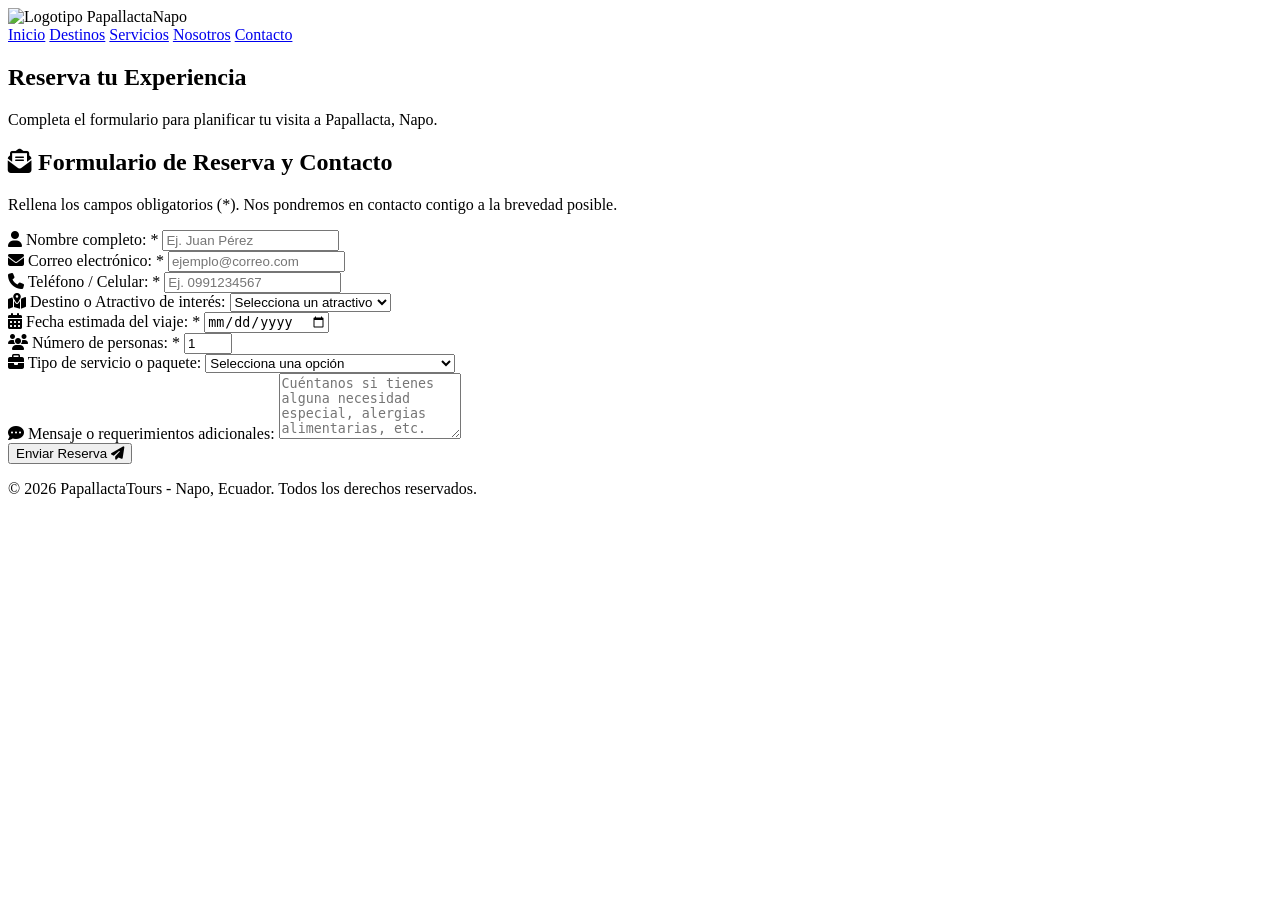
==== contacto.html @ 1dfdb545 "Add files via upload" ====
<!DOCTYPE html>
<html lang="es">
<head>
    <meta charset="UTF-8">
    <meta name="viewport" content="width=device-width, initial-scale=1.0">
    <title>Contacto y Reservas - PapallactaTours</title>
    <!-- Ruta correcta hacia la carpeta css -->
    <link rel="stylesheet" href="css/styles.css">
    <!-- Iconos de FontAwesome -->
    <link rel="stylesheet" href="https://cdnjs.cloudflare.com/ajax/libs/font-awesome/6.4.0/css/all.min.css">
</head>
<body>
    <!-- CABECERA -->
    <header class="header">
        <div class="logo-container">
            <img src="images/logo.png" alt="Logotipo" class="logo-img">
            <span class="nombre-agencia">Papallacta<span>Napo</span></span>
        </div>
        <nav class="menu-principal">
            <a href="index.html">Inicio</a>
            <a href="destinos.html">Destinos</a>
            <a href="servicios.html">Servicios</a>
            <a href="nosotros.html">Nosotros</a>
            <a href="contacto.html" class="activo">Contacto</a>
        </nav>
    </header>

    <!-- CABECERA DE LA PÁGINA -->
    <section class="page-header">
        <h1>Reserva tu Experiencia</h1>
        <p>Completa el formulario para planificar tu visita a Papallacta, Napo.</p>
    </section>

    <!-- CONTENEDOR DEL FORMULARIO -->
    <main class="contacto-container">
        <section class="form-wrapper">
            <h2><i class="fa-solid fa-envelope-open-text"></i> Formulario de Reserva y Contacto</h2>
            <p class="form-instruction">Rellena los campos obligatorios (*). Nos pondremos en contacto contigo a la brevedad posible.</p>

            <!-- Formulario HTML5 con atributos requeridos -->
            <form action="#" method="POST" class="formulario-reserva">
                
                <!-- 1. Nombre -->
                <div class="form-group">
                    <label for="nombre"><i class="fa-solid fa-user"></i> Nombre completo: *</label>
                    <input type="text" id="nombre" name="nombre" placeholder="Ej. Juan Pérez" required>
                </div>

                <!-- 2. Correo electrónico -->
                <div class="form-group">
                    <label for="correo"><i class="fa-solid fa-envelope"></i> Correo electrónico: *</label>
                    <input type="email" id="correo" name="correo" placeholder="ejemplo@correo.com" required>
                </div>

                <!-- 3. Teléfono -->
                <div class="form-group">
                    <label for="telefono"><i class="fa-solid fa-phone"></i> Teléfono / Celular: *</label>
                    <input type="tel" id="telefono" name="telefono" placeholder="Ej. 0991234567" required>
                </div>

                <!-- 4. Destino o actividad -->
                <div class="form-group">
                    <label for="destino"><i class="fa-solid fa-map-location-dot"></i> Destino o Atractivo de interés:</label>
                    <select id="destino" name="destino">
                        <option value="" disabled selected>Selecciona un atractivo</option>
                        <option value="termas">Termas de Papallacta</option>
                        <option value="laguna">Laguna de Papallacta</option>
                        <option value="senderismo">Sendero Las Cascadas</option>
                        <option value="gastronomia">Ruta de la Trucha</option>
                        <option value="antisana">Mirador del Antisana</option>
                        <option value="valle">Valle Encantado</option>
                    </select>
                </div>

                <!-- 5. Fecha -->
                <div class="form-group">
                    <label for="fecha"><i class="fa-solid fa-calendar-days"></i> Fecha estimada del viaje: *</label>
                    <input type="date" id="fecha" name="fecha" required>
                </div>

                <!-- 6. Número de personas -->
                <div class="form-group">
                    <label for="personas"><i class="fa-solid fa-users"></i> Número de personas: *</label>
                    <input type="number" id="personas" name="personas" min="1" max="50" value="1" required>
                </div>

                <!-- 7. Tipo de servicio -->
                <div class="form-group">
                    <label for="servicio"><i class="fa-solid fa-briefcase"></i> Tipo de servicio o paquete:</label>
                    <select id="servicio" name="servicio">
                        <option value="" disabled selected>Selecciona una opción</option>
                        <option value="excursion-dia">Excursión Termal de un Día</option>
                        <option value="ruta-culinaria">Ruta Culinaria de la Trucha</option>
                        <option value="naturaleza">Caminata en el Páramo y Cascadas</option>
                        <option value="fin-semana">Escapada Romántica (Fin de semana)</option>
                    </select>
                </div>

                <!-- 8. Mensaje -->
                <div class="form-group full-width">
                    <label for="mensaje"><i class="fa-solid fa-comment-dots"></i> Mensaje o requerimientos adicionales:</label>
                    <textarea id="mensaje" name="mensaje" rows="4" placeholder="Cuéntanos si tienes alguna necesidad especial, alergias alimentarias, etc."></textarea>
                </div>

                <!-- 9. Botón Enviar -->
                <div class="form-group full-width">
                    <button type="submit" class="btn-enviar">Enviar Reserva <i class="fa-solid fa-paper-plane"></i></button>
                </div>

            </form>
        </section>
    </main>

    <!-- PIE DE PÁGINA -->
    <footer class="footer">
        <p>&copy; 2026 PapallactaTours - Napo, Ecuador. Todos los derechos reservados.</p>
    </footer>
</body>
</html>
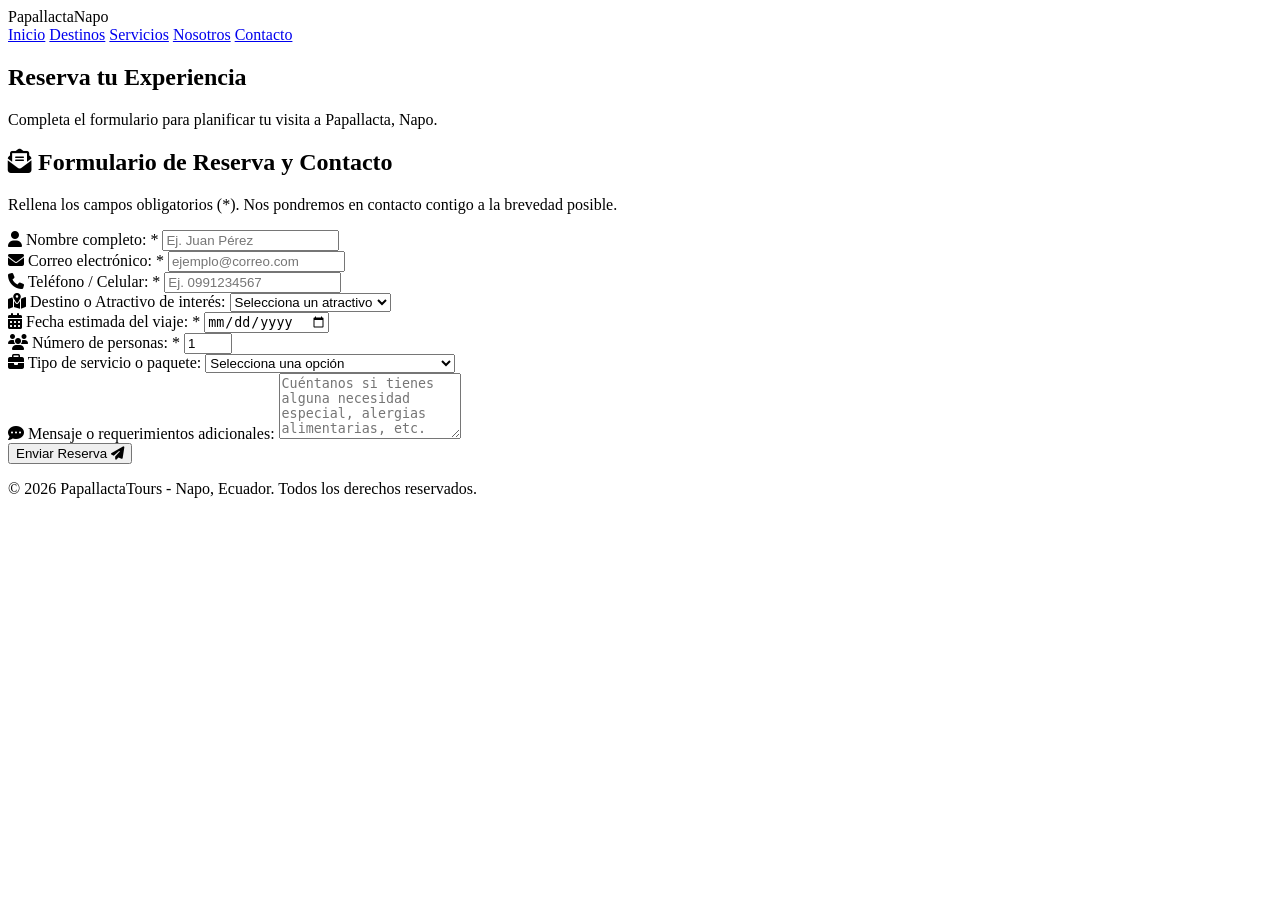
==== commit f8162c86: "Fix HTML structure and correct image tag" ====
--- a/contacto.html
+++ b/contacto.html
@@ -13,7 +13,7 @@
     <!-- CABECERA -->
     <header class="header">
         <div class="logo-container">
-            <img src="images/logo.png" alt="Logotipo" class="logo-img">
+            <src="images/logo.png" alt="Logotipo" class="logo-img">
             <span class="nombre-agencia">Papallacta<span>Napo</span></span>
         </div>
         <nav class="menu-principal">
@@ -116,4 +116,5 @@
         <p>&copy; 2026 PapallactaTours - Napo, Ecuador. Todos los derechos reservados.</p>
     </footer>
 </body>
-</html>+</html>
+         
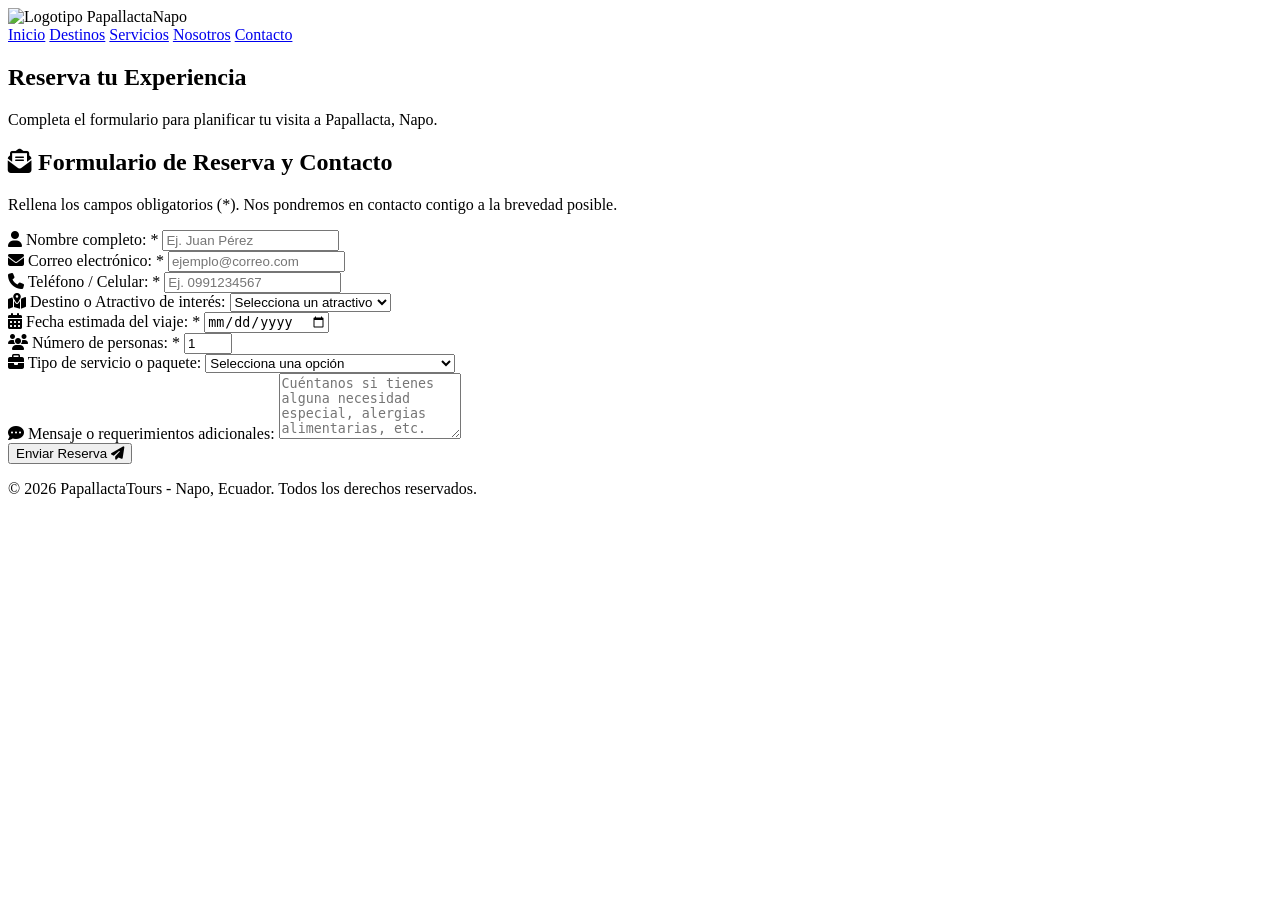
==== commit 79125d3d: "Add files via upload" ====
--- a/contacto.html
+++ b/contacto.html
@@ -13,7 +13,7 @@
     <!-- CABECERA -->
     <header class="header">
         <div class="logo-container">
-            <src="images/logo.png" alt="Logotipo" class="logo-img">
+            <img src="images/logo.png" alt="Logotipo" class="logo-img">
             <span class="nombre-agencia">Papallacta<span>Napo</span></span>
         </div>
         <nav class="menu-principal">
@@ -116,5 +116,4 @@
         <p>&copy; 2026 PapallactaTours - Napo, Ecuador. Todos los derechos reservados.</p>
     </footer>
 </body>
-</html>
-         
+</html>
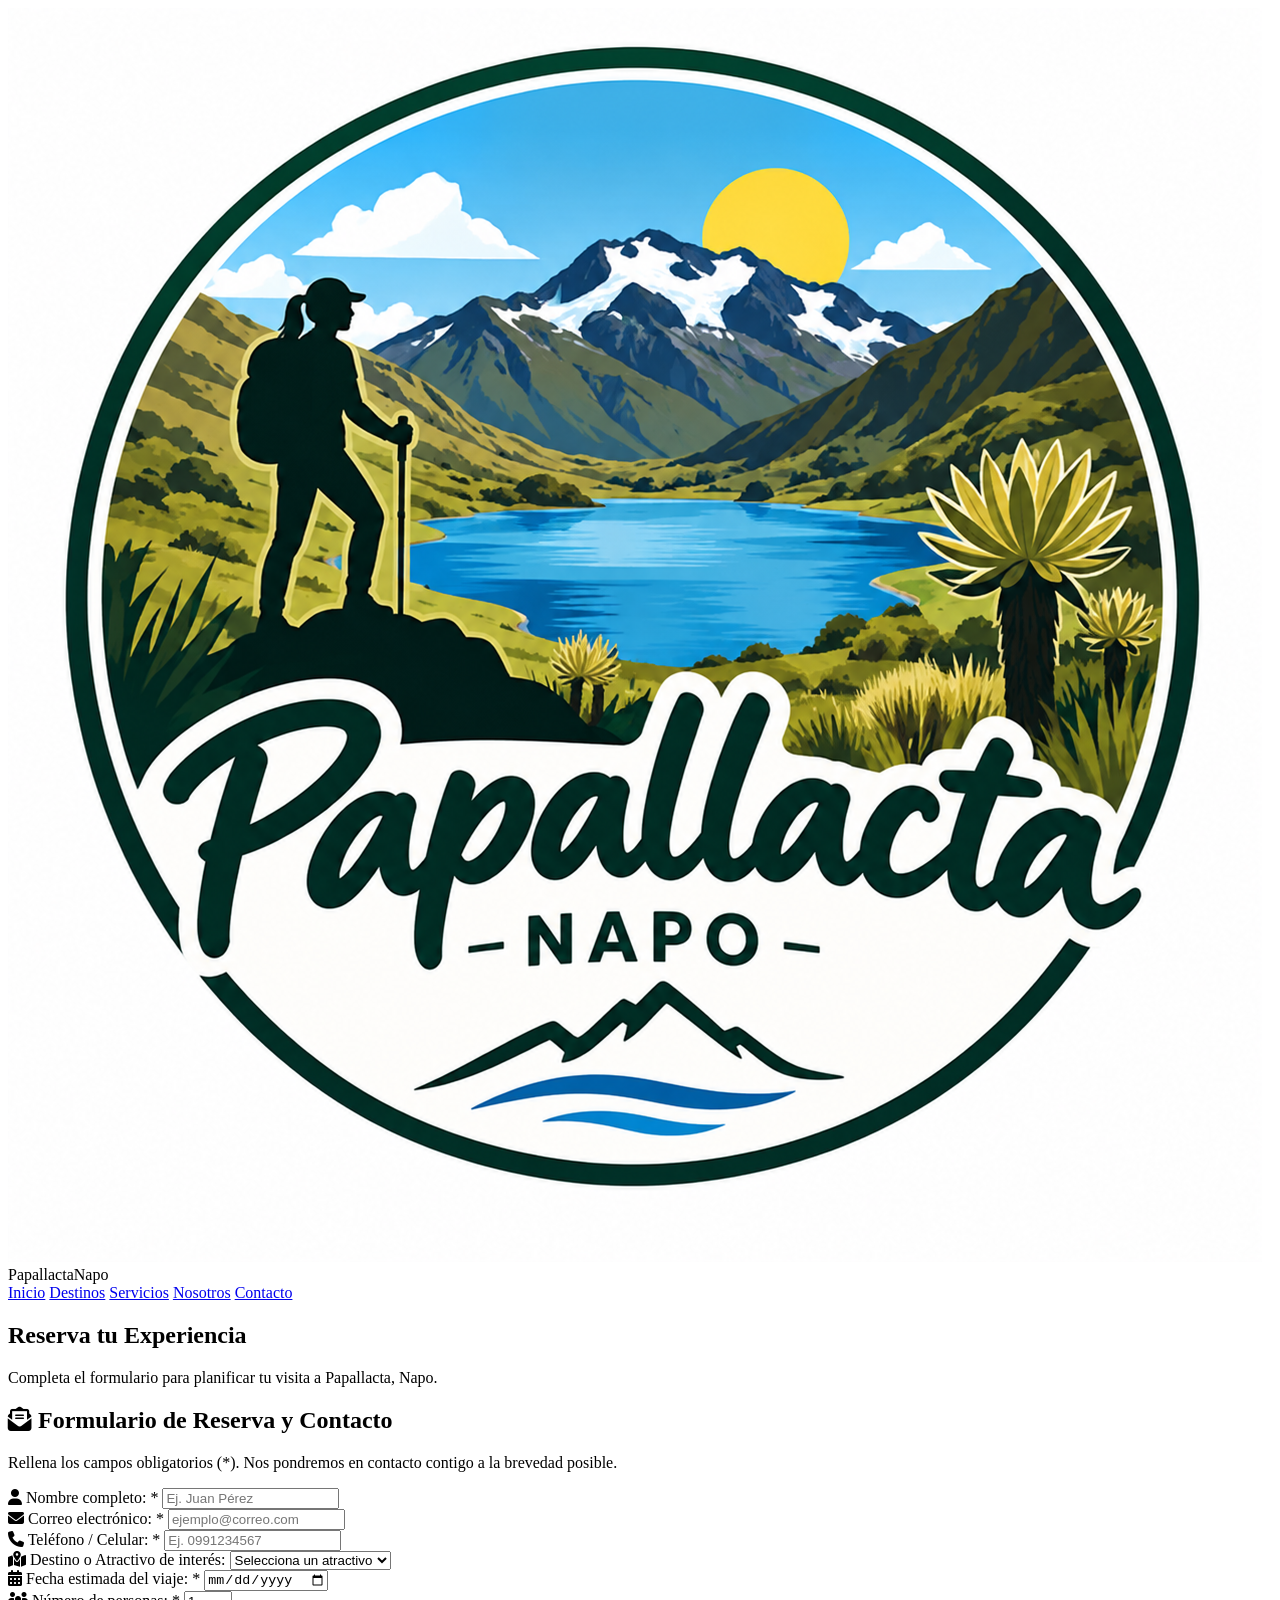
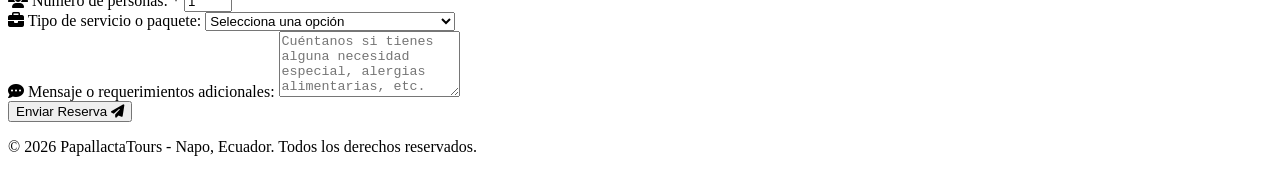
==== commit ff5b8723: "Fix HTML encoding issues in contacto.html" ====
--- a/contacto.html
+++ b/contacto.html
@@ -13,7 +13,7 @@
     <!-- CABECERA -->
     <header class="header">
         <div class="logo-container">
-            <img src="images/logo.png" alt="Logotipo" class="logo-img">
+            <img src="logo.png" alt="Logotipo" class="logo-img">
             <span class="nombre-agencia">Papallacta<span>Napo</span></span>
         </div>
         <nav class="menu-principal">
@@ -116,4 +116,4 @@
         <p>&copy; 2026 PapallactaTours - Napo, Ecuador. Todos los derechos reservados.</p>
     </footer>
 </body>
-</html>+</html>
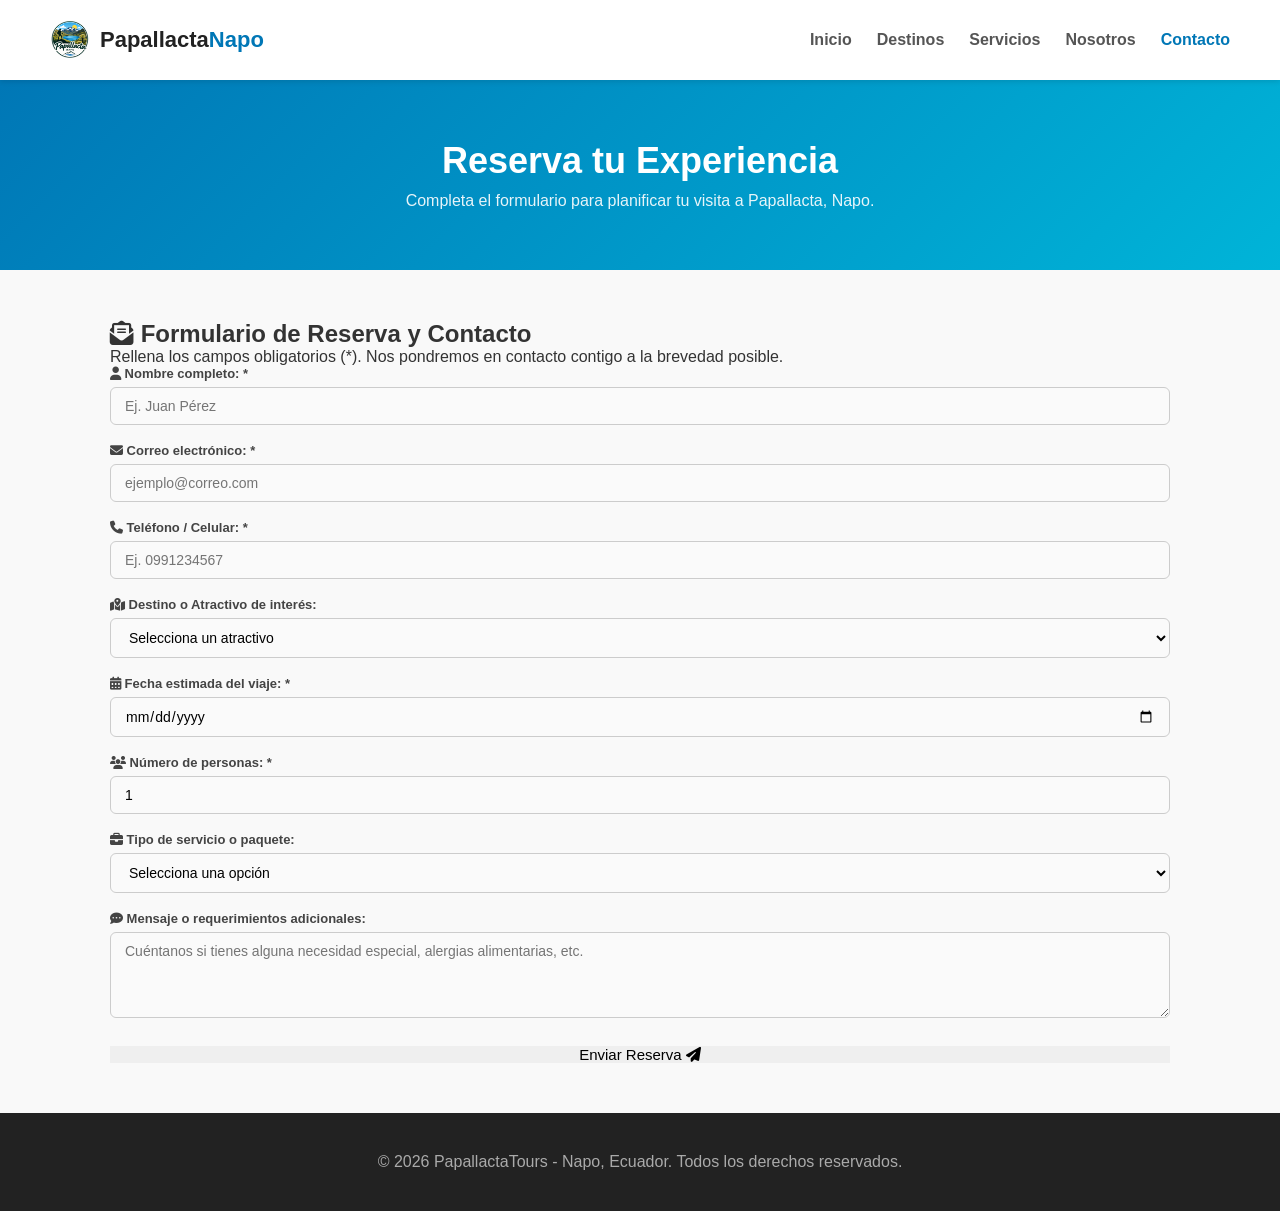
==== commit 8abb3d3f: "Fix stylesheet link in contacto.html Updated the stylesheet link to use a relative path instead of a" ====
--- a/contacto.html
+++ b/contacto.html
@@ -5,7 +5,7 @@
     <meta name="viewport" content="width=device-width, initial-scale=1.0">
     <title>Contacto y Reservas - PapallactaTours</title>
     <!-- Ruta correcta hacia la carpeta css -->
-    <link rel="stylesheet" href="css/styles.css">
+    <link rel="stylesheet" href="styles.css">
     <!-- Iconos de FontAwesome -->
     <link rel="stylesheet" href="https://cdnjs.cloudflare.com/ajax/libs/font-awesome/6.4.0/css/all.min.css">
 </head>
--- a/styles.css
+++ b/styles.css
@@ -0,0 +1,644 @@
+/* ==========================================
+   1. ESTILOS GENERALES Y RESET
+   ========================================== */
+* {
+    margin: 0;
+    padding: 0;
+    box-sizing: border-box;
+    font-family: 'Segoe UI', Tahoma, Geneva, Verdana, sans-serif;
+    scroll-behavior: smooth;
+}
+
+body {
+    background-color: #f9f9f9;
+    color: #333;
+}
+
+/* ==========================================
+   2. CABECERA Y MENÚ PRINCIPAL
+   ========================================== */
+.header {
+    position: fixed;
+    top: 0;
+    left: 0;
+    width: 100%;
+    display: flex;
+    justify-content: space-between;
+    align-items: center;
+    padding: 20px 50px;
+    background-color: #ffffff;
+    box-shadow: 0 2px 5px rgba(0,0,0,0.1);
+    z-index: 1000;
+}
+
+.logo-container {
+    display: flex;
+    align-items: center;
+    gap: 10px;
+}
+
+.logo-img {
+    height: 40px;
+    width: auto;
+}
+
+.logo-icon {
+    font-size: 24px;
+    color: #0077b6;
+}
+
+.nombre-agencia {
+    font-size: 22px;
+    font-weight: bold;
+    color: #222;
+}
+
+.nombre-agencia span {
+    color: #0077b6;
+}
+
+.menu-principal {
+    display: flex;
+    gap: 25px;
+}
+
+.menu-principal a {
+    text-decoration: none;
+    color: #555;
+    font-weight: 600;
+    transition: color 0.3s;
+}
+
+.menu-principal a:hover, 
+.menu-principal a.activo {
+    color: #0077b6;
+}
+
+/* ==========================================
+   3. PÁGINA 1: INICIO (INDEX)
+   ========================================== */
+.hero {
+    height: 100vh;
+    background: linear-gradient(rgba(0, 0, 0, 0.5), rgba(0, 0, 0, 0.5)), url('../images/inicio.jpg') no-repeat center center/cover;
+    display: flex;
+    justify-content: center;
+    align-items: center;
+    text-align: center;
+    padding: 0 20px;
+    color: #fff;
+}
+
+.hero-content {
+    max-width: 800px;
+}
+
+.eslogan {
+    font-size: 48px;
+    margin-bottom: 20px;
+    font-weight: 700;
+}
+
+.descripcion-destino {
+    font-size: 18px;
+    margin-bottom: 30px;
+    line-height: 1.6;
+}
+
+.cta-button {
+    display: inline-block;
+    background-color: #00b4d8;
+    color: white;
+    padding: 12px 30px;
+    border-radius: 30px;
+    text-decoration: none;
+    font-weight: bold;
+    transition: background 0.3s, transform 0.2s;
+}
+
+.cta-button:hover {
+    background-color: #0077b6;
+    transform: translateY(-2px);
+}
+
+.atractivos {
+    padding: 80px 50px;
+    text-align: center;
+    background-color: #fff;
+}
+
+.atractivos h2 {
+    font-size: 32px;
+    margin-bottom: 50px;
+    color: #222;
+}
+
+.tarjetas-container {
+    display: flex;
+    justify-content: center;
+    gap: 30px;
+    flex-wrap: wrap;
+}
+
+.tarjeta {
+    background: #fdfdfd;
+    border: 1px solid #eaeaea;
+    padding: 30px;
+    border-radius: 10px;
+    width: 320px;
+    box-shadow: 0 4px 6px rgba(0,0,0,0.02);
+    transition: transform 0.3s;
+}
+
+.tarjeta:hover {
+    transform: translateY(-5px);
+}
+
+.tarjeta-icono {
+    font-size: 40px;
+    color: #0077b6;
+    margin-bottom: 20px;
+}
+
+.tarjeta h3 {
+    margin-bottom: 15px;
+    font-size: 20px;
+}
+
+.tarjeta p {
+    color: #666;
+    font-size: 14px;
+    line-height: 1.5;
+}
+
+/* ==========================================
+   4. CABECERA DE PÁGINAS INTERNAS
+   ========================================== */
+.page-header {
+    margin-top: 80px;
+    background: linear-gradient(135deg, #0077b6, #00b4d8);
+    color: white;
+    text-align: center;
+    padding: 60px 20px;
+}
+
+.page-header h1 {
+    font-size: 36px;
+    margin-bottom: 10px;
+}
+
+.page-header p {
+    font-size: 16px;
+    opacity: 0.9;
+}
+
+/* ==========================================
+   5. PÁGINA 2: DESTINOS (CSS GRID)
+   ========================================== */
+.lugares-container {
+    max-width: 1200px;
+    margin: 50px auto;
+    padding: 0 20px;
+    display: grid;
+    grid-template-columns: repeat(auto-fit, minmax(340px, 1fr));
+    gap: 30px;
+}
+
+.lugar-card {
+    background: #ffffff;
+    border-radius: 12px;
+    overflow: hidden;
+    box-shadow: 0 4px 15px rgba(0, 0, 0, 0.08);
+    transition: transform 0.3s ease, box-shadow 0.3s ease;
+    display: flex;
+    flex-direction: column;
+}
+
+.lugar-card:hover {
+    transform: translateY(-8px);
+    box-shadow: 0 10px 25px rgba(0, 0, 0, 0.12);
+}
+
+.card-img-container {
+    height: 220px;
+    overflow: hidden;
+}
+
+.card-img-container img {
+    width: 100%;
+    height: 100%;
+    object-fit: cover;
+    transition: transform 0.5s ease;
+}
+
+.lugar-card:hover .card-img-container img {
+    transform: scale(1.05);
+}
+
+.card-content {
+    padding: 25px;
+    display: flex;
+    flex-direction: column;
+    flex-grow: 1;
+}
+
+.card-content h2 {
+    font-size: 20px;
+    color: #222;
+    margin-bottom: 8px;
+}
+
+.ubicacion {
+    font-size: 13px;
+    color: #0077b6;
+    margin-bottom: 12px;
+    font-weight: 600;
+}
+
+.ubicacion i {
+    margin-right: 4px;
+}
+
+.descripcion {
+    font-size: 14px;
+    color: #666;
+    line-height: 1.6;
+    margin-bottom: 20px;
+    flex-grow: 1;
+}
+
+.actividad {
+    background-color: #f0f8ff;
+    border-left: 4px solid #00b4d8;
+    padding: 10px 15px;
+    font-size: 13px;
+    color: #333;
+    border-radius: 0 6px 6px 0;
+}
+
+.actividad i {
+    color: #0077b6;
+    margin-right: 5px;
+}
+
+/* ==========================================
+   6. PÁGINA 3: SERVICIOS Y PAQUETES
+   ========================================== */
+.servicios-container {
+    max-width: 1200px;
+    margin: 50px auto;
+    padding: 0 20px;
+    display: grid;
+    grid-template-columns: repeat(auto-fit, minmax(340px, 1fr));
+    gap: 30px;
+}
+
+.servicio-card {
+    background: #ffffff;
+    border-radius: 12px;
+    padding: 30px;
+    box-shadow: 0 4px 15px rgba(0, 0, 0, 0.06);
+    transition: transform 0.3s ease, box-shadow 0.3s ease;
+    display: flex;
+    flex-direction: column;
+    border-top: 4px solid #00b4d8;
+}
+
+.servicio-card:hover {
+    transform: translateY(-8px);
+    box-shadow: 0 10px 25px rgba(0, 0, 0, 0.1);
+}
+
+.servicio-icono {
+    font-size: 38px;
+    color: #0077b6;
+    margin-bottom: 20px;
+}
+
+.servicio-content h2 {
+    font-size: 20px;
+    color: #222;
+    margin-bottom: 12px;
+}
+
+.servicio-content p {
+    font-size: 14px;
+    color: #666;
+    line-height: 1.6;
+    margin-bottom: 20px;
+    flex-grow: 1;
+}
+
+.tipo-servicio {
+    display: inline-block;
+    background-color: #f0f8ff;
+    color: #0077b6;
+    font-size: 12px;
+    font-weight: 600;
+    padding: 5px 10px;
+    border-radius: 4px;
+    margin-bottom: 12px;
+}
+
+.precio-seccion {
+    margin-top: 20px;
+    padding-top: 15px;
+    border-top: 1px solid #eee;
+    display: flex;
+    flex-direction: column;
+}
+
+.etiqueta-precio {
+    font-size: 12px;
+    color: #888;
+}
+
+.precio {
+    font-size: 22px;
+    font-weight: bold;
+    color: #0077b6;
+}
+
+.precio small {
+    font-size: 12px;
+    color: #666;
+    font-weight: normal;
+}
+
+/* ==========================================
+   7. PÁGINA 4: NOSOTROS
+   ========================================== */
+.nosotros-container {
+    max-width: 1100px;
+    margin: 50px auto;
+    padding: 0 20px;
+}
+
+.seccion-bloque {
+    background: #ffffff;
+    border-radius: 12px;
+    padding: 40px;
+    margin-bottom: 30px;
+    box-shadow: 0 4px 15px rgba(0, 0, 0, 0.05);
+}
+
+.bloque-texto h2, .seccion-bloque h2 {
+    font-size: 26px;
+    color: #222;
+    margin-bottom: 15px;
+    display: flex;
+    align-items: center;
+    gap: 10px;
+}
+
+.bloque-texto h2 i, .seccion-bloque h2 i {
+    color: #0077b6;
+}
+
+.bloque-texto p, .razon-destino p {
+    font-size: 15px;
+    color: #555;
+    line-height: 1.7;
+}
+
+.mision-vision-grid {
+    display: grid;
+    grid-template-columns: repeat(auto-fit, minmax(300px, 1fr));
+    gap: 30px;
+    margin-bottom: 30px;
+}
+
+.mv-card {
+    background: #ffffff;
+    border-radius: 12px;
+    padding: 35px;
+    box-shadow: 0 4px 15px rgba(0, 0, 0, 0.05);
+    text-align: center;
+    border-top: 4px solid #00b4d8;
+}
+
+.mv-icon {
+    font-size: 40px;
+    color: #0077b6;
+    margin-bottom: 15px;
+}
+
+.mv-card h3 {
+    font-size: 22px;
+    color: #222;
+    margin-bottom: 12px;
+}
+
+.mv-card p {
+    font-size: 14px;
+    color: #666;
+    line-height: 1.6;
+}
+
+.valores-grid {
+    display: grid;
+    grid-template-columns: repeat(auto-fit, minmax(220px, 1fr));
+    gap: 20px;
+    margin-top: 25px;
+}
+
+.valor-item {
+    background: #f9fbfd;
+    padding: 20px;
+    border-radius: 8px;
+    text-align: center;
+    border: 1px solid #eef2f7;
+}
+
+.valor-item i {
+    font-size: 28px;
+    color: #00b4d8;
+    margin-bottom: 10px;
+}
+
+.valor-item h4 {
+    font-size: 16px;
+    color: #333;
+    margin-bottom: 8px;
+}
+
+.valor-item p {
+    font-size: 13px;
+    color: #666;
+    line-height: 1.5;
+}
+
+.info-adicional {
+    margin-top: 25px;
+    background: #f0f8ff;
+    padding: 25px;
+    border-radius: 8px;
+    border-left: 4px solid #0077b6;
+}
+
+.info-adicional h3 {
+    font-size: 18px;
+    color: #0077b6;
+    margin-bottom: 12px;
+}
+
+.info-adicional ul {
+    list-style-type: disc;
+    padding-left: 20px;
+}
+
+.info-adicional li {
+    font-size: 14px;
+    color: #555;
+    margin-bottom: 8px;
+    line-height: 1.5;
+}
+
+/* ==========================================
+   8. PÁGINA 5: CONTACTO / RESERVA
+   ========================================== */
+.contacto-container {
+    max-width: 1100px;
+    margin: 50px auto;
+    padding: 0 20px;
+}
+
+.contacto-wrapper {
+    display: grid;
+    grid-template-columns: 1fr 1.5fr;
+    gap: 40px;
+    background: #ffffff;
+    border-radius: 12px;
+    padding: 40px;
+    box-shadow: 0 4px 15px rgba(0, 0, 0, 0.05);
+}
+
+.contacto-info h2 {
+    font-size: 24px;
+    color: #222;
+    margin-bottom: 15px;
+}
+
+.contacto-info p {
+    font-size: 14px;
+    color: #666;
+    line-height: 1.6;
+    margin-bottom: 25px;
+}
+
+.info-lista {
+    list-style: none;
+    display: flex;
+    flex-direction: column;
+    gap: 20px;
+}
+
+.info-lista li {
+    display: flex;
+    align-items: center;
+    gap: 12px;
+    font-size: 14px;
+    color: #444;
+}
+
+.info-lista li i {
+    font-size: 18px;
+    color: #0077b6;
+}
+
+.formulario-reserva h2 {
+    font-size: 22px;
+    color: #222;
+    margin-bottom: 20px;
+}
+
+.form-group {
+    margin-bottom: 18px;
+    display: flex;
+    flex-direction: column;
+}
+
+.form-group label {
+    font-size: 13px;
+    font-weight: 600;
+    color: #444;
+    margin-bottom: 6px;
+}
+
+.form-group input,
+.form-group select,
+.form-group textarea {
+    padding: 10px 14px;
+    border: 1px solid #ccc;
+    border-radius: 6px;
+    font-size: 14px;
+    outline: none;
+    transition: border-color 0.3s;
+    background-color: #fafafa;
+}
+
+.form-group input:focus,
+.form-group select:focus,
+.form-group textarea:focus {
+    border-color: #0077b6;
+    background-color: #fff;
+}
+
+.form-row {
+    display: grid;
+    grid-template-columns: 1fr 1fr;
+    gap: 15px;
+}
+
+.btn-enviar {
+    width: 100%;
+    border: none;
+    cursor: pointer;
+    font-size: 15px;
+    margin-top: 10px;
+    text-align: center;
+}
+
+/* ==========================================
+   9. PIE DE PÁGINA
+   ========================================== */
+.footer {
+    background-color: #222;
+    color: #aaa;
+    text-align: center;
+    padding: 40px 20px;
+    margin-top: 50px;
+}
+
+.social-icons {
+    margin-top: 15px;
+    display: flex;
+    justify-content: center;
+    gap: 20px;
+}
+
+.social-icons a {
+    color: #aaa;
+    font-size: 20px;
+    transition: color 0.3s;
+}
+
+.social-icons a:hover {
+    color: #fff;
+}
+
+/* ==========================================
+   10. RESPONSIVO
+   ========================================== */
+@media (max-width: 768px) {
+    .header {
+        padding: 15px 20px;
+        flex-direction: column;
+        gap: 10px;
+    }
+    .contacto-wrapper {
+        grid-template-columns: 1fr;
+    }
+    .form-row {
+        grid-template-columns: 1fr;
+    }
+}
